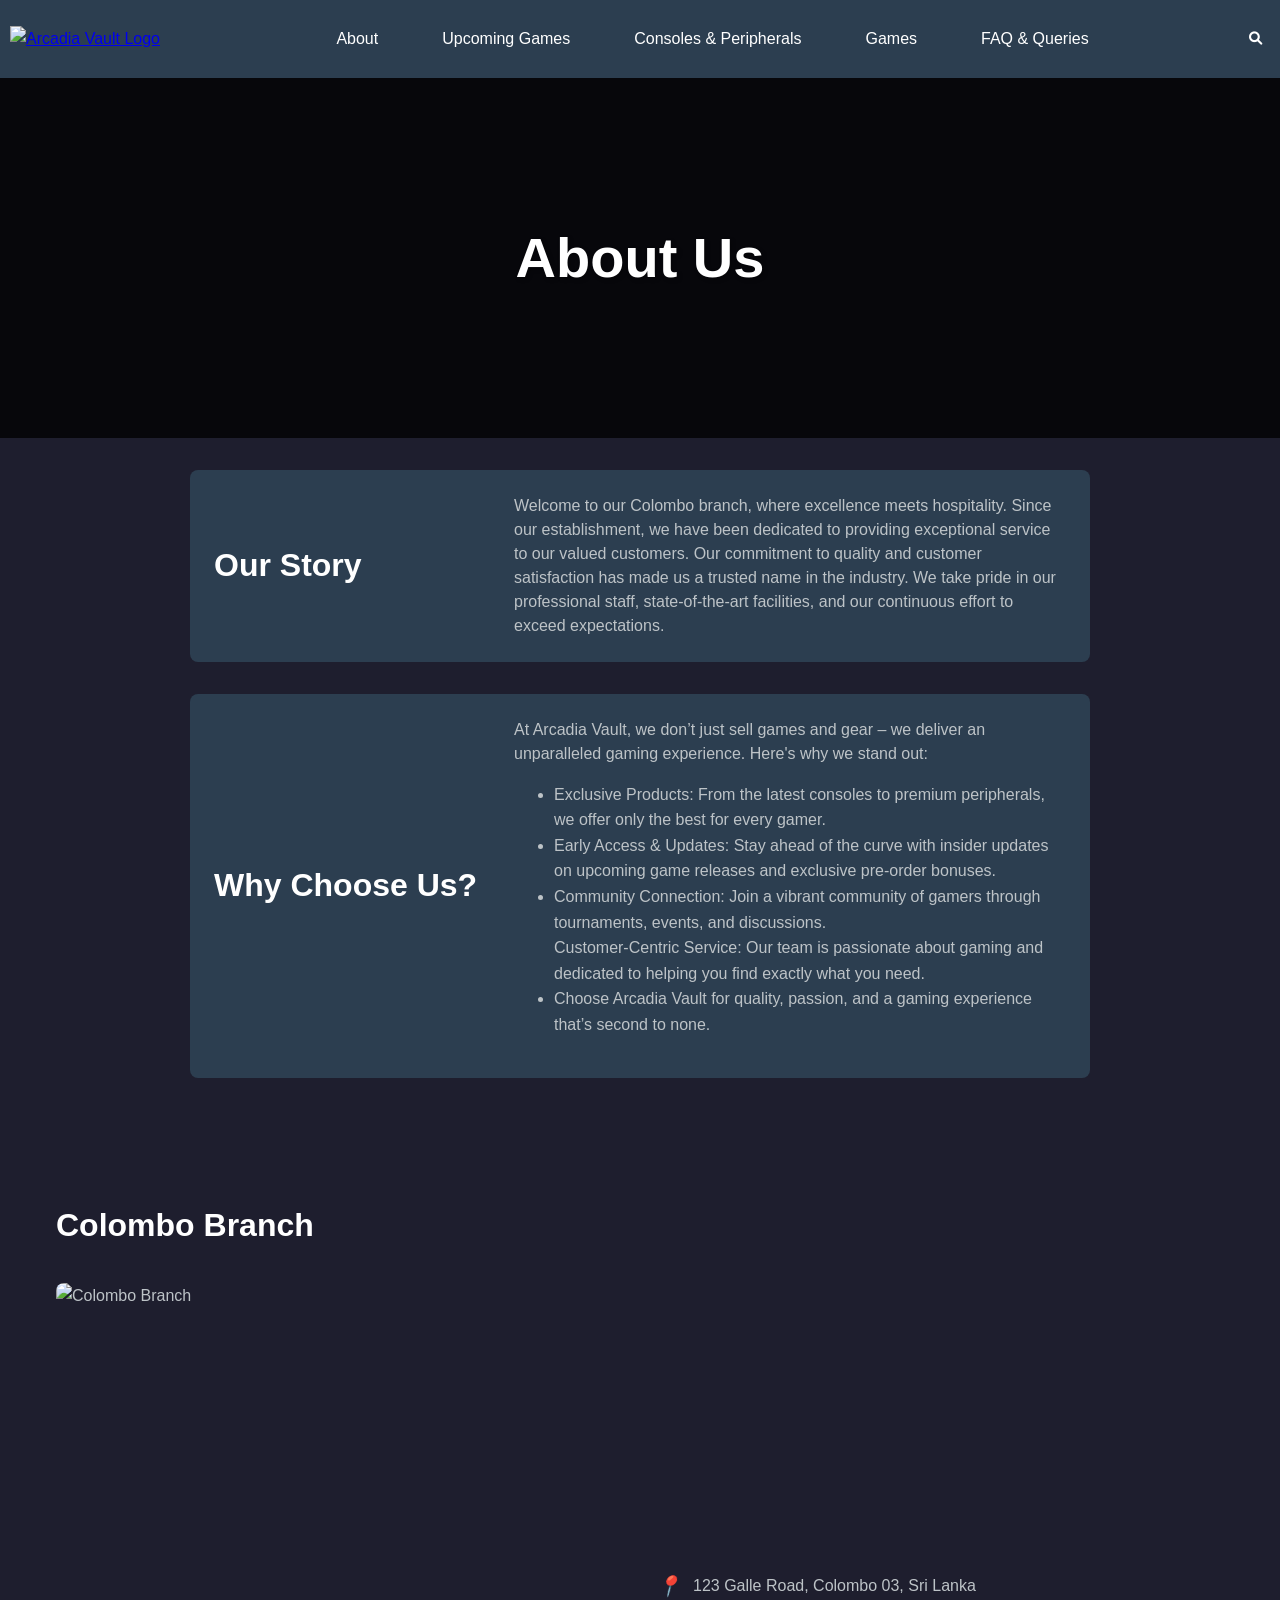
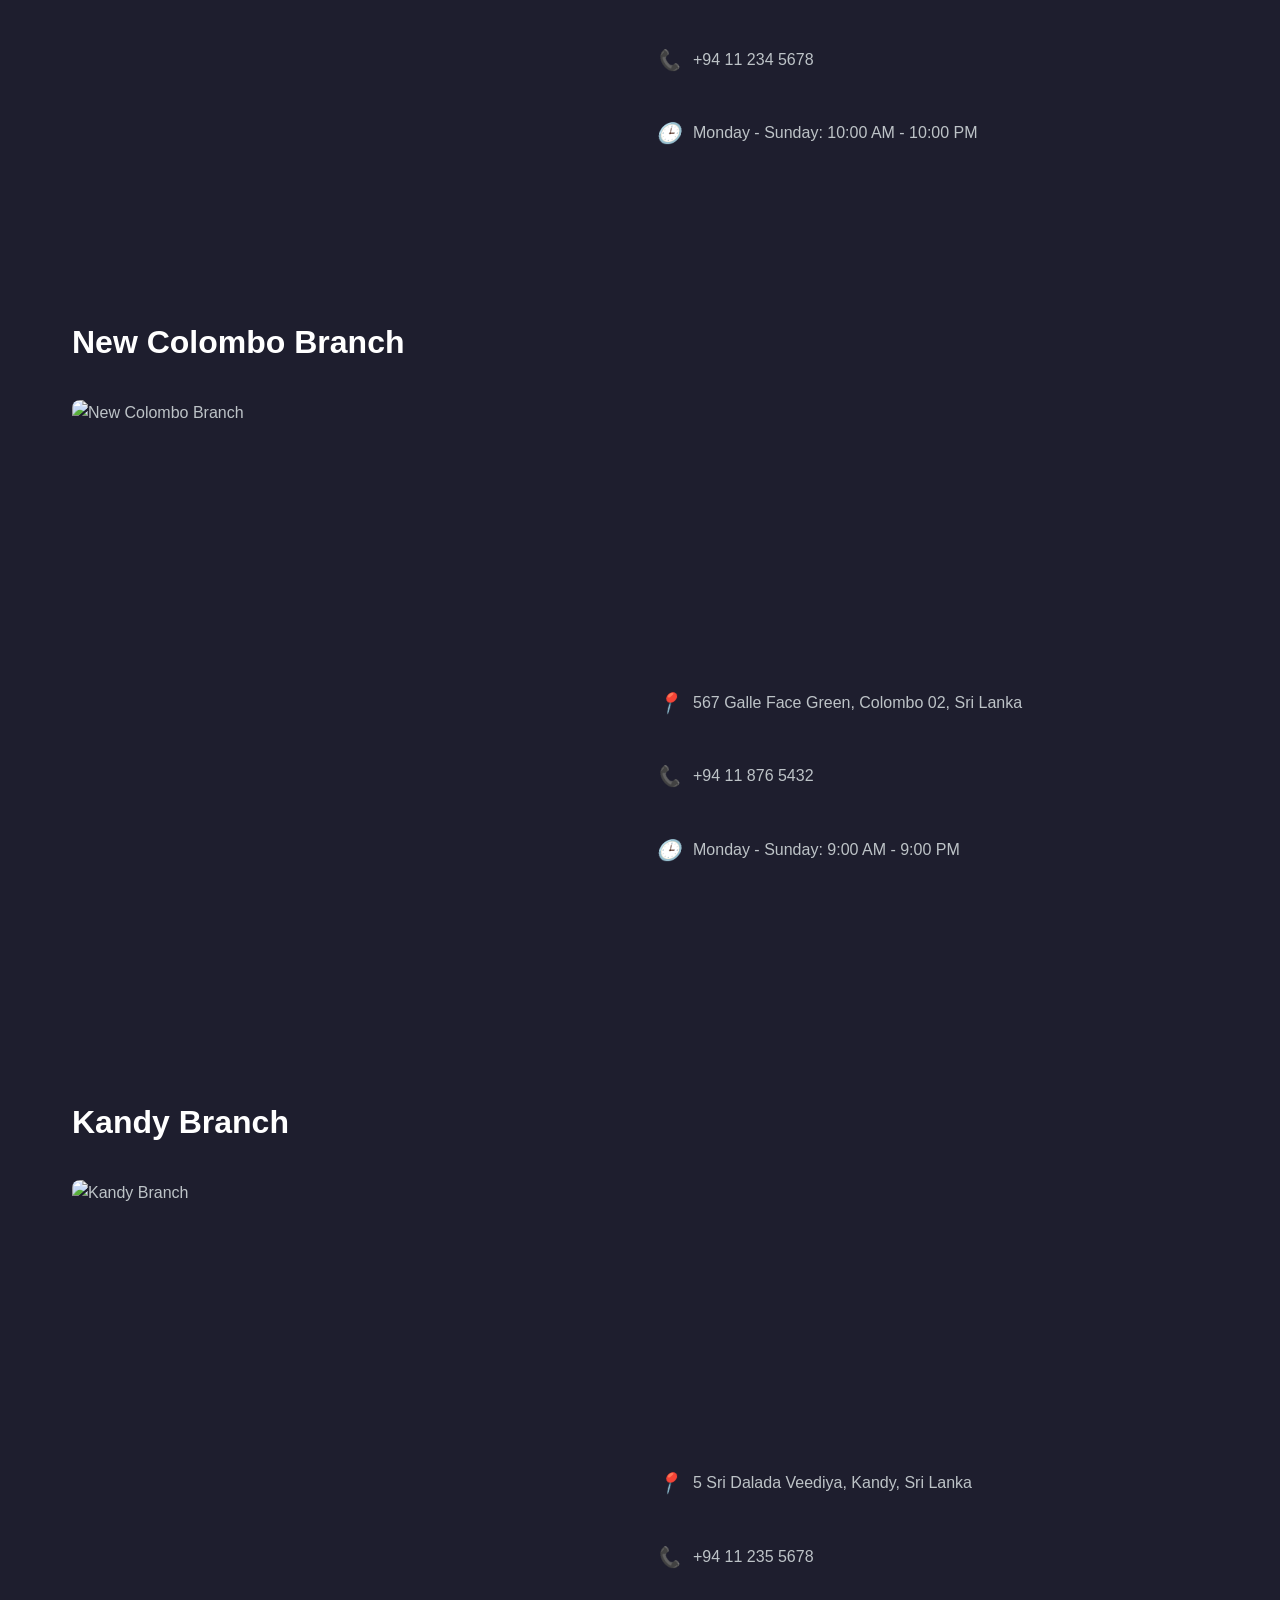
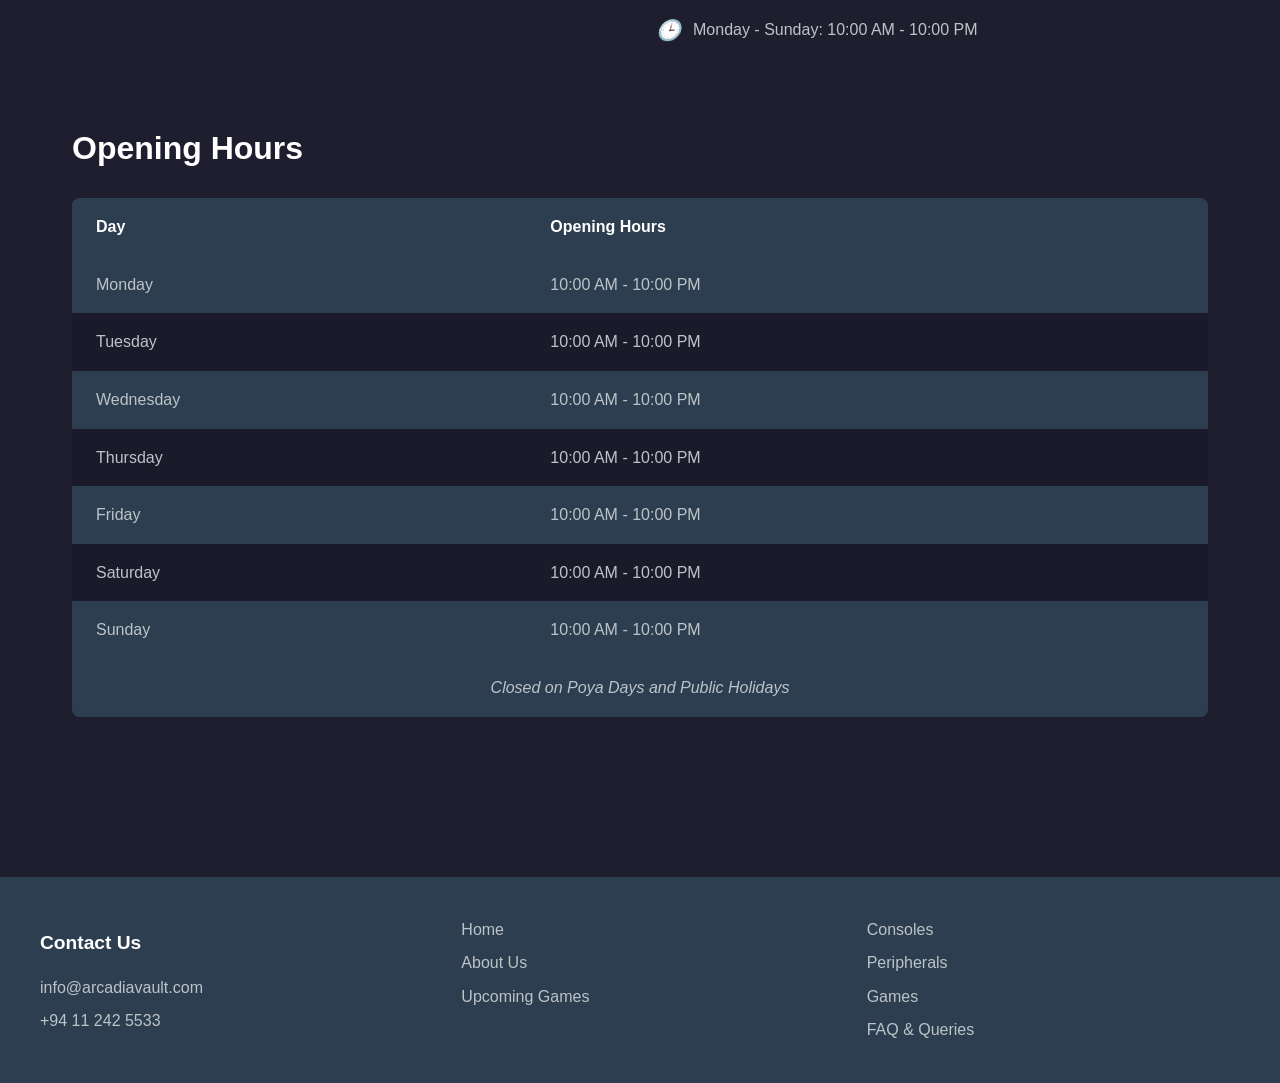
==== aboutus.html @ cd8ac256 "“hello”" ====
<!DOCTYPE html>
<html lang="en">

<head>
    <meta charset="UTF-8">
    <meta name="viewport" content="width=device-width, initial-scale=1.0">
    <title>About Us</title>
    <link rel="stylesheet" href="style/style.css" />
    <link rel="stylesheet" href="https://cdnjs.cloudflare.com/ajax/libs/font-awesome/6.0.0/css/all.min.css">

</head>

<body>
    <!-- Navigation Bar -->
    <nav class="navbar">
        <div class="logo">
            <a href="index.html">
                <img src="/code/images/logo.png" alt="Arcadia Vault Logo">
            </a>
        </div>

        <input type="checkbox" id="nav-toggle" hidden>

        <ul class="nav-links">
            <li><a href="aboutus.html">About</a></li>
            <li><a href="upcoming.html">Upcoming Games</a></li>
            <li class="dropdown">
                <a href="#" class="dropbtn">Consoles & Peripherals</a>
                <div class="dropdown-content">
                    <a href="consoles.html">Consoles</a>
                    <a href="peripherals.html">Peripherals</a>
                </div>
            </li>
            <li><a href="games.html">Games</a></li>
            <li><a href="faq.html">FAQ & Queries</a></li>
        </ul>

        <div class="nav-icons">
            <div class="search-container">
                <input type="text" class="search-input" placeholder="Search...">
                <button class="search-btn">
                    <i class="fas fa-search"></i>
                </button>
            </div>
            <label for="nav-toggle" class="hamburger">
                <i class="fas fa-bars"></i>
            </label>
        </div>
    </nav>

    <!-- Hero Section -->
    <div class="about-page">
        <!-- Hero Banner -->
        <div class="hero-banner about-hero">
            <div class="hero-overlay"></div>
            <div class="hero-content">
                <h1>About Us</h1>
            </div>
        </div>

        <!-- Info Box -->
        <div class="info-box">
            <div class="info-box-title">
                <h2>Our Story</h2>
            </div>
            <div class="info-box-content">
                <p>Welcome to our Colombo branch, where excellence meets hospitality. Since our establishment,
                    we have been dedicated to providing exceptional service to our valued customers. Our
                    commitment to quality and customer satisfaction has made us a trusted name in the industry.
                    We take pride in our professional staff, state-of-the-art facilities, and our continuous
                    effort to exceed expectations.</p>
            </div>
        </div>

        <div class="info-box">
            <div class="info-box-title">
                <h2>Why Choose Us?</h2>
            </div>
            <div class="info-box-content">
                <p>At Arcadia Vault, we don’t just sell games and gear – we deliver an unparalleled gaming experience.
                    Here's why we stand out:<br>
                <ul>
                    <Li>
                        Exclusive Products: From the latest consoles to premium peripherals, we offer only the best for
                        every gamer.<br></Li>
                    <Li> Early Access & Updates: Stay ahead of the curve with insider updates on upcoming game releases
                        and
                        exclusive pre-order bonuses.<br></Li>
                    <li>Community Connection: Join a vibrant community of gamers through tournaments, events, and
                        discussions.<br></li>
                    Customer-Centric Service: Our team is passionate about gaming and dedicated to helping you find
                    exactly what you need.<br></li>
                    <li>Choose Arcadia Vault for quality, passion, and a gaming experience that’s second to none.</li>
                </ul>
                </p>
            </div>
        </div>


        <!-- Branch Information -->
        <div class="container">
            <h2 class="branch-title">Colombo Branch</h2>

            <div class="branch-info">
                <!-- Branch Image -->
                <div class="branch-image">
                    <img src="/code/images/outlet1.png" alt="Colombo Branch">
                </div>



                <!-- Map and Info -->
                <div class="branch-details">
                    <iframe
                        src="https://www.google.com/maps/embed?pb=!1m18!1m12!1m3!1d63371.80385596088!2d79.8211859!3d6.9218374!2m3!1f0!2f0!3f0!3m2!1i1024!2i768!4f13.1!3m3!1m2!1s0x3ae253d10f7a7003%3A0x320b2e4d32d3838d!2sColombo%2C%20Sri%20Lanka!5e0!3m2!1sen!2sus!4v1709766323663!5m2!1sen!2sus"
                        width="100%" height="250" style="border:0;" allowfullscreen="" loading="lazy"
                        referrerpolicy="no-referrer-when-downgrade" class="branch-map">
                    </iframe>

                    <div class="contact-info">
                        <div class="info-item">
                            <i class="icon-location"></i>
                            <p>123 Galle Road, Colombo 03, Sri Lanka</p>
                        </div>
                        <div class="info-item">
                            <i class="icon-phone"></i>
                            <p>+94 11 234 5678</p>
                        </div>
                        <div class="info-item">
                            <i class="icon-clock"></i>
                            <p>Monday - Sunday: 10:00 AM - 10:00 PM</p>
                        </div>
                    </div>
                </div>
            </div>
            <div class="container">
                <h2 class="branch-title">New Colombo Branch</h2>

                <div class="branch-info">
                    <!-- Branch Image -->
                    <div class="branch-image">
                        <img src="/code/images/outlet2.png" alt="New Colombo Branch">
                    </div>

                    <!-- Map and Info -->
                    <div class="branch-details">
                        <iframe
                            src="https://www.google.com/maps/embed?pb=!1m18!1m12!1m3!1d63371.80385596088!2d79.8211859!3d6.9218374!2m3!1f0!2f0!3f0!3m2!1i1024!2i768!4f13.1!3m3!1m2!1s0x3ae253d10f7a7003%3A0x320b2e4d32d3838d!2sNew%20Colombo%2C%20Sri%20Lanka!5e0!3m2!1sen!2sus!4v1709766323663!5m2!1sen!2sus"
                            width="100%" height="250" style="border:0;" allowfullscreen="" loading="lazy"
                            referrerpolicy="no-referrer-when-downgrade" class="branch-map">
                        </iframe>

                        <div class="contact-info">
                            <div class="info-item">
                                <i class="icon-location"></i>
                                <p>567 Galle Face Green, Colombo 02, Sri Lanka</p>
                            </div>
                            <div class="info-item">
                                <i class="icon-phone"></i>
                                <p>+94 11 876 5432</p>
                            </div>
                            <div class="info-item">
                                <i class="icon-clock"></i>
                                <p>Monday - Sunday: 9:00 AM - 9:00 PM</p>
                            </div>
                        </div>
                    </div>
                </div>
            </div>
            <div class="container">
                <h2 class="branch-title">Kandy Branch</h2>

                <div class="branch-info">
                    <!-- Branch Image -->
                    <div class="branch-image">
                        <img src="/code/images/outlet 3.png" alt="Kandy Branch">
                    </div>

                    <!-- Map and Info -->
                    <div class="branch-details">
                        <iframe
                            src="https://www.google.com/maps/embed?pb=!1m18!1m12!1m3!1d63320.42984403517!2d80.62578144999999!3d7.2945453!2m3!1f0!2f0!3f0!3m2!1i1024!2i768!4f13.1!3m3!1m2!1s0x3ae366266498acd3%3A0x411a3818a1e03c35!2sKandy!5e0!3m2!1sen!2slk!4v1737844357207!5m2!1sen!2slk"
                            width="100%" height="250" style="border:0;" allowfullscreen="" loading="lazy"
                            referrerpolicy="no-referrer-when-downgrade" class="branch-map">
                        </iframe>

                        <div class="contact-info">
                            <div class="info-item">
                                <i class="icon-location"></i>
                                <p>5 Sri Dalada Veediya, Kandy, Sri Lanka</p>
                            </div>
                            <div class="info-item">
                                <i class="icon-phone"></i>
                                <p>+94 11 235 5678</p>
                            </div>
                            <div class="info-item">
                                <i class="icon-clock"></i>
                                <p>Monday - Sunday: 10:00 AM - 10:00 PM</p>
                            </div>
                        </div>
                    </div>
                </div>

                <!-- Opening Hours Table -->
                <div class="opening-hours">
                    <h2>Opening Hours</h2>
                    <table class="hours-table">
                        <thead>
                            <tr>
                                <th>Day</th>
                                <th>Opening Hours</th>
                            </tr>
                        </thead>
                        <tbody>
                            <tr>
                                <td>Monday</td>
                                <td>10:00 AM - 10:00 PM</td>
                            </tr>
                            <tr>
                                <td>Tuesday</td>
                                <td>10:00 AM - 10:00 PM</td>
                            </tr>
                            <tr>
                                <td>Wednesday</td>
                                <td>10:00 AM - 10:00 PM</td>
                            </tr>
                            <tr>
                                <td>Thursday</td>
                                <td>10:00 AM - 10:00 PM</td>
                            </tr>
                            <tr>
                                <td>Friday</td>
                                <td>10:00 AM - 10:00 PM</td>
                            </tr>
                            <tr>
                                <td>Saturday</td>
                                <td>10:00 AM - 10:00 PM</td>
                            </tr>
                            <tr>
                                <td>Sunday</td>
                                <td>10:00 AM - 10:00 PM</td>
                            </tr>
                        </tbody>
                        <tfoot>
                            <tr>
                                <td colspan="2">Closed on Poya Days and Public Holidays</td>
                            </tr>
                        </tfoot>
                    </table>
                </div>
            </div>
        </div>
</body>
<!-- Footer -->
<footer>
    <div class="footer-container">
        <div class="footer-contact">
            <h3>Contact Us</h3>
            <p><a href="#info@arcadiavault.com">info@arcadiavault.com</a></p>
            <p><a href="tel:+94 11 242 5533">+94 11 242 5533</a></p>
        </div>
        <div class="footer-nav">
            <div class="nav-column">
                <ul>
                    <li><a href="index.html">Home</a></li>
                    <li><a href="aboutus.html">About Us</a></li>
                    <li><a href="upcoming.html">Upcoming Games</a></li>
                </ul>
            </div>
            <div class="nav-column">
                <ul>
                    <li><a href="consoles.html">Consoles</a></li>
                    <li><a href="peripherals.html">Peripherals<a></li>
                    <li><a href="games">Games</a></li>
                    <li><a href="faq.html">FAQ & Queries</a></li>
                </ul>
            </div>
        </div>
    </div>
</footer>

</html>
---- style/style.css ----
/* General Styles */
* {
    box-sizing: border-box;
}

body {
    background: #1e1e2e;
    font-family: 'Open Sans', sans-serif;
    margin: 0;
    padding: 0;
    line-height: 1.6;
    color: #BDC3C7;
    max-width: 100%;
}

h1,
h2,
h3 {
    font-family: 'Poppins', sans-serif;
    color: #FFFFFF;
}

/* Header */
header {
    color: #fff;
    padding: 10px 20px;
}

/* Flex Box Fixes */
.flex-box,
.hero-banner,
.navbar {
    max-width: 100%;
    margin: 0 auto;
}

/* Buttons */
.button {
    background: none;
    color: #3498DB;
    border: 2px solid transparent;
    border-image: linear-gradient(to right, #3498DB, #1ABC9C);
    border-image-slice: 1;
    padding: 10px 20px;
    font-size: 1em;
    cursor: pointer;
    transition: background 0.3s, color 0.3s;
}

button:hover {
    background: linear-gradient(to right, #3498DB, #1ABC9C);
    color: #FFFFFF;
}

/* Navigation Bar */
.navbar {
    display: flex;
    justify-content: space-between;
    align-items: center;
    padding: 10px;
    background-color: #2C3E50;
    position: relative;
    width: 100%;
    top: 0;
    z-index: 10;
}

.nav-links {
    display: flex;
    list-style: none;
    gap: 2rem;
}

.nav-links a {
    color: white;
    text-decoration: none;
    font-size: 1rem;
    padding: 0.5rem 1rem;
    transition: color 0.3s ease;
}

.nav-links a:hover {
    color: #00ff88;
}

/* Images */
img {
    max-width: 100%;
    height: auto;
}

.logo img {
    height: 50px;
    width: auto;
}

/* Hero Banner */
.hero-banner {
    position: relative;
    height: 80vh;
    min-height: 600px;
    background: url("../images/overwatch-2-season-3840x2160-6795f70b6acdf.webp") center/cover;
    display: flex;
    align-items: center;
    justify-content: center;
    text-align: center;
    color: white;
    overflow: hidden;
    width: 100%;
    margin: 0;
}

.hero-banner::before {
    content: '';
    position: absolute;
    top: 0;
    left: 0;
    right: 0;
    bottom: 0;
    background: rgba(0, 0, 0, 0.5);
}

.hero-content {
    position: relative;
    padding: 60px;
    max-width: 1200px;
    width: 90%;
    margin: 0 auto;
}

.hero-content h1 {
    font-size: 4rem;
    margin-bottom: 2rem;
    line-height: 1.2;
    text-shadow: 2px 2px 4px rgba(0, 0, 0, 0.3);
}

.hero-content p {
    font-size: 1.25rem;
    margin: 0 auto;
    text-shadow: 1px 1px 2px rgba(0, 0, 0, 0.3);
}

/* Featured Product Section */
.featured-product {
    border: 5px solid #000000;
    padding: 1rem;
    border-radius: 8px;
    margin: 1rem;
    display: flex;
    align-items: center;
    gap: 4rem;
}

.product-image {
    flex: 1;
}

.product-image img {
    width: 100%;
    height: auto;
}

.product-content {
    flex: 1;
}

.product-content h2 {
    font-size: 2.5rem;
    margin-bottom: 1.5rem;
}

.product-content ul {
    list-style-position: inside;
    margin: 1.5rem 0;
    font-size: 1.1rem;
}

/* Game Categories */
.game-categories {
    border: 5px solid #000000;
    padding: 1rem;
    border-radius: 8px;
    margin: 1rem;
}

.category-header {
    margin-bottom: 3rem;
}

.category-header h2 {
    font-size: 2.5rem;
    margin-bottom: 1rem;
}

.category-grid {
    display: grid;
    grid-template-columns: repeat(3, 1fr);
    gap: 2rem;
}

.category-card {
    position: relative;
    border-radius: 8px;
    overflow: hidden;
    display: flex;
    align-items: center;
    justify-content: center;
    text-align: center;
    color: white;
    font-size: 1.5rem;
    font-weight: bold;
    height: 150px;
    transition: transform 0.3s ease;
    position: relative;
    padding: 2rem;
    text-align: center;
    border-radius: 8px;
    color: white;
    font-size: 1.5rem;
    font-weight: bold;
    height: 150px;
    display: flex;
    align-items: center;
    justify-content: center;
    transition: transform 0.3s ease;
    overflow: hidden;
}

/* New CSS for the <img> */
.category-card img.category-background {
    position: absolute;
    top: 0;
    left: 0;
    width: 100%;
    height: 100%;
    object-fit: cover;
    z-index: -1;
}

/* Semi-transparent overlay */


/* Hover Effect */
.category-card:hover {
    transform: translateY(-5px);
}

.category-card h3 {
    font-size: 1.5rem;
}

/* Community Section */
.community {
    border: 5px solid #000000;
    padding: 1rem;
    border-radius: 8px;
    margin: 1rem;
    display: flex;
    align-items: center;
    gap: 4rem;
}

.community-content {
    flex: 2;
}

.community-content h2 {
    font-size: 2.5rem;
    margin-bottom: 1.5rem;
}

.community-content p,
.community-content ol {
    font-size: 1.1rem;
    margin-bottom: 1.5rem;
}

.community-image {
    flex: 1;
}

.community-image img {
    width: 100%;
    height: auto;
    border-radius: 12px;
}

/* Dropdown Menu */
.dropdown {
    position: relative;
}

.dropdown-content {
    display: none;
    position: absolute;
    background-color: #1a1a1a;
    min-width: 200px;
    box-shadow: 0 8px 16px rgba(0, 0, 0, 0.2);
    z-index: 1;
    border-radius: 4px;
    top: 100%;
    left: 0;
}

.dropdown-content a {
    color: white;
    padding: 12px 16px;
    display: block;
    transition: background-color 0.3s ease;
}

.dropdown-content a:hover {
    background-color: #333;
}

.dropdown:hover .dropdown-content {
    display: block;
}

/* Search and Cart */
.nav-icons {
    display: flex;
    align-items: center;
    gap: 1rem;
}

.search-container {
    display: flex;
    align-items: center;
}

.search-input {
    padding: 0.5rem;
    border: none;
    border-radius: 4px;
    background-color: #333;
    color: white;
    width: 0;
    opacity: 0;
    transition: width 0.3s ease, opacity 0.3s ease;
}

.search-btn {
    background: none;
    border: none;
    color: white;
    cursor: pointer;
    padding: 0.5rem;
    transition: color 0.3s ease;
}

.search-btn:hover {
    color: #00ff88;
}

.search-container:focus-within .search-input {
    width: 200px;
    opacity: 1;
}

.cart-icon {
    color: white;
    font-size: 1.2rem;
    transition: color 0.3s ease;
}

.cart-icon:hover {
    color: #00ff88;
}

/* Hamburger Menu */
.hamburger {
    display: none;
    cursor: pointer;
    background: none;
    border: none;
    color: white;
    font-size: 1.5rem;
    padding: 0.5rem;
}

footer {
    background-color: #2C3E50;
    color: #BDC3C7;
    padding: 2rem 1rem;
    margin-top: 2rem;
}

.footer-container {
    display: flex;
    flex-wrap: wrap;
    justify-content: space-between;
    max-width: 1200px;
    margin: 0 auto;
    gap: 2rem;
}

.footer-contact {
    flex: 1;
    min-width: 250px;
}

.footer-contact h3 {
    color: #FFFFFF;
    margin-bottom: 1rem;
    font-size: 1.2rem;
}

.footer-contact p {
    margin: 0.5rem 0;
    font-size: 1rem;
}

.footer-contact a {
    color: #BDC3C7;
    text-decoration: none;
    transition: color 0.3s ease;
}

.footer-contact a:hover {
    color: #00ff88;
}

.footer-nav {
    flex: 2;
    display: flex;
    gap: 2rem;
    min-width: 300px;
}

.nav-column {
    flex: 1;
}

.nav-column h3 {
    color: #FFFFFF;
    margin-bottom: 1rem;
    font-size: 1.2rem;
}

.nav-column ul {
    list-style: none;
    padding: 0;
    margin: 0;
}

.nav-column ul li {
    margin: 0.5rem 0;
}

.nav-column ul li a {
    color: #BDC3C7;
    text-decoration: none;
    transition: color 0.3s ease;
}

.nav-column ul li a:hover {
    color: #00ff88;
}

/* About Page Specific Styles */
.about-page {
    background: #1e1e2e;
    color: #BDC3C7;
}

.about-hero {
    position: relative;
    height: 40vh;
    min-height: 300px;
    background: url("https://images.unsplash.com/photo-1511512578047-dfb367046420?ixlib=rb-1.2.1&auto=format&fit=crop&w=2100&q=80") center/cover;
    display: flex;
    align-items: center;
    justify-content: center;
    text-align: center;
    margin: 0;
}

.hero-overlay {
    position: absolute;
    inset: 0;
    background: rgba(0, 0, 0, 0.5);
}

.hero-content {
    position: relative;
    z-index: 1;
}

.hero-content h1 {
    font-size: 3.5rem;
    color: #FFFFFF;
    font-family: 'Poppins', sans-serif;
    margin: 0;
}

.container {
    max-width: 1200px;
    margin: 0 auto;
    padding: 4rem 1rem;
}

.branch-title {
    font-size: 2rem;
    color: #FFFFFF;
    font-family: 'Poppins', sans-serif;
    margin-bottom: 2rem;
}

.branch-info {
    display: grid;
    grid-template-columns: 1fr 1fr;
    gap: 2rem;
    margin-bottom: 4rem;
}

.branch-image img {
    width: 100%;
    height: 400px;
    object-fit: cover;
    border-radius: 8px;
}

.branch-details {
    display: flex;
    flex-direction: column;
    gap: 1.5rem;
}

.branch-map {
    width: 100%;
    border-radius: 8px;
}

.contact-info {
    display: flex;
    flex-direction: column;
    gap: 1rem;
}

.info-item {
    display: flex;
    align-items: center;
    gap: 0.75rem;
}

.info-item i {
    color: #3498DB;
    font-size: 1.25rem;
}

/* Icons */
.icon-location::before {
    content: "📍";
}

.icon-phone::before {
    content: "📞";
}

.icon-clock::before {
    content: "🕒";
}

/* Opening Hours Table */
.opening-hours {
    margin-top: 4rem;
}

.opening-hours h2 {
    font-size: 2rem;
    color: #FFFFFF;
    font-family: 'Poppins', sans-serif;
    margin-bottom: 1.5rem;
}

.hours-table {
    width: 100%;
    border-collapse: collapse;
    background: #2C3E50;
    border-radius: 8px;
    overflow: hidden;
}

.hours-table th,
.hours-table td {
    padding: 1rem 1.5rem;
    text-align: left;
}

.hours-table th {
    background: #2C3E50;
    color: #FFFFFF;
    font-weight: 600;
}

.hours-table tbody tr:nth-child(even) {
    background: #1a1a2a;
}

.hours-table tbody tr:hover {
    background: #34495E;
}

.hours-table tfoot td {
    text-align: center;
    font-style: italic;
    background: #2C3E50;
    padding: 1rem;
}

/* Info Box Styles */
.info-box {
    background: #2C3E50;
    border-radius: 8px;
    padding: 1.5rem;
    margin: 2rem auto;
    display: grid;
    grid-template-columns: 1fr 2fr;
    gap: 1.5rem;
    align-items: center;
    max-width: 900px;
}

.info-box-title h2 {
    font-size: 2rem;
    color: #FFFFFF;
    font-family: 'Poppins', sans-serif;
    margin: 0;
    line-height: 1.2;
}

.info-box-content p {
    font-size: 1rem;
    line-height: 1.5;
    margin: 0;
}

/* Container for games */
.games-container {
    display: flex;
    flex-direction: column;
    gap: 20px;
    padding: 20px;
}

/* Each row */
.game-row {
    display: flex;
    justify-content: space-between;
    gap: 20px;
    flex-wrap: wrap;
    /* Ensures responsiveness */
}

/* Game card */
.game-card {
    display: flex;
    gap: 20px;
    border: 1px solid #ccc;
    border-radius: 8px;
    padding: 10px;
    background-color: #2C3E50;
    position: relative;
    /* Needed for the description */
    width: calc(50% - 10px);
    /* 50% width for two cards per row */
    transition: transform 0.3s ease, box-shadow 0.3s ease;
}

/* Hover effect */
.game-card:hover {
    transform: scale(1.05);
    /* Slight zoom effect */
    box-shadow: 0 8px 15px rgba(0, 0, 0, 0.2);
    /* Subtle shadow */
}

/* Image on the left */
.game-card img {
    width: 200px;
    /* Wider image for better visibility */
    height: auto;
    /* Keep aspect ratio */
    border-radius: 8px;
    /* Retain rounded corners */
    object-fit: cover;
    /* Prevent distortion */
    transition: transform 0.3s ease;
    /* Add hover zoom effect */
}

.game-card:hover img {
    transform: scale(1.1);
    /* Zoom effect on hover */
}


/* Game details */
.game-details {
    display: flex;
    flex-direction: column;
    justify-content: space-between;
}

/* Hidden description on hover */
.game-description {
    display: none;
    position: absolute;
    bottom: 10px;
    left: 10px;
    right: 10px;
    background: rgba(0, 0, 0, 0.8);
    color: white;
    padding: 10px;
    border-radius: 8px;
    font-size: 0.9rem;
    line-height: 1.4;
    transition: opacity 0.3s ease;
    opacity: 0;
    z-index: 1;
}

/* Show description on hover */
.game-card:hover .game-description {
    display: block;
    opacity: 1;
}

/* Container for games */
.games-container {
    display: flex;
    flex-direction: column;
    gap: 20px;
    padding: 20px;
    margin: 0 auto;
    max-width: 1200px;
}

/* Each row */
.game-row {
    display: flex;
    justify-content: space-between;
    gap: 20px;
    flex-wrap: wrap;
}

/* Game card */
.game-card {
    position: relative;
    display: flex;
    flex-direction: column;
    align-items: center;
    justify-content: center;
    border-radius: 8px;
    overflow: hidden;
    width: calc(33.333% - 20px);
    /* Three cards per row */
    background-color: #2C3E50;
    box-shadow: 0 4px 8px rgba(0, 0, 0, 0.2);
    transition: transform 0.3s ease, box-shadow 0.3s ease;
}

.game-card img {
    width: 100%;
    height: 200px;
    object-fit: cover;
    transition: transform 0.3s ease;
}

.game-card:hover img {
    transform: scale(1.1);
    /* Slight zoom on hover */
}

/* Hover content */
.hover-content {
    position: absolute;
    top: 0;
    left: 0;
    right: 0;
    bottom: 0;
    background: rgba(0, 0, 0, 0.7);
    /* Dark overlay */
    color: #FFFFFF;
    display: flex;
    flex-direction: column;
    align-items: center;
    justify-content: center;
    opacity: 0;
    transition: opacity 0.3s ease;
    text-align: center;
    padding: 10px;
}

.game-card:hover .hover-content {
    opacity: 1;
    /* Reveal on hover */
}

.hover-content h3 {
    margin-bottom: 5px;
    font-size: 1.2rem;
    font-weight: bold;
}

.hover-content p {
    margin: 0;
    font-size: 1rem;
}

/* Container for peripherals */
.peripherals-container {
    display: flex;
    flex-direction: column;
    gap: 20px;
    padding: 20px;
}

/* Each row */
.peripheral-row {
    display: flex;
    justify-content: space-between;
    gap: 20px;
    flex-wrap: wrap;
    /* Ensures responsiveness */
}

/* Peripheral card */
.peripheral-card {
    display: flex;
    flex-direction: column;
    align-items: center;
    position: relative;
    width: calc(33.33% - 20px);
    /* Default: 3 cards per row */
    background-color: #2C3E50;
    border-radius: 8px;
    overflow: hidden;
    padding: 10px;
    text-align: center;
    transition: transform 0.3s ease, box-shadow 0.3s ease;
}

/* Peripheral image */
.peripheral-card img {
    width: 100%;
    height: 200px;
    object-fit: cover;
    border-radius: 8px;
    transition: transform 0.3s ease;
}

/* Hover effect on image */
.peripheral-card:hover img {
    transform: scale(1.1);
}

/* Title below image */
.peripheral-card h3 {
    margin-top: 10px;
    color: #FFFFFF;
}

/* Hover content for price */
.hover-content {
    position: absolute;
    top: 0;
    left: 0;
    right: 0;
    bottom: 0;
    background: rgba(0, 0, 0, 0.8);
    color: #FFFFFF;
    display: flex;
    justify-content: center;
    align-items: center;
    opacity: 0;
    transition: opacity 0.3s ease;
    font-size: 1.2rem;
    font-weight: bold;
}

/* Show price on hover */
.peripheral-card:hover .hover-content {
    opacity: 1;
}

/* Container for consoles */
.consoles-container {
    display: flex;
    flex-direction: column;
    gap: 20px;
    padding: 20px;
}

/* Each row */
.console-row {
    display: flex;
    justify-content: space-between;
    gap: 20px;
    flex-wrap: wrap;
    /* Ensures responsiveness */
}

/* Console card */
.console-card {
    display: flex;
    flex-direction: column;
    align-items: center;
    position: relative;
    width: calc(33.33% - 20px);
    /* Default: 3 cards per row */
    background-color: #2C3E50;
    border-radius: 8px;
    overflow: hidden;
    padding: 10px;
    text-align: center;
    transition: transform 0.3s ease, box-shadow 0.3s ease;
}

/* Console image */
.console-card img {
    width: 100%;
    height: 200px;
    object-fit: cover;
    border-radius: 8px;
    transition: transform 0.3s ease;
}

/* Hover effect on image */
.console-card:hover img {
    transform: scale(1.1);
}

/* Title below image */
.console-card h3 {
    margin-top: 10px;
    color: #FFFFFF;
}

/* Hover content for price */
.console-hover-content {
    position: absolute;
    top: 0;
    left: 0;
    right: 0;
    bottom: 0;
    background: rgba(0, 0, 0, 0.8);
    color: #FFFFFF;
    display: flex;
    justify-content: center;
    align-items: center;
    opacity: 0;
    transition: opacity 0.3s ease;
    font-size: 1.2rem;
    font-weight: bold;
}

/* Show price on hover */
.console-card:hover .console-hover-content {
    opacity: 1;
}

/* Title Section */
.title-section {
    text-align: center;
    margin: 20px 0;
}

.title-section h1 {
    font-size: 2.5rem;
    color: #FFFFFF;
}

/* FAQs Section */
.faqs-section {
    padding: 20px;
}

.faqs-section h2 {
    font-size: 1.8rem;
    color: #FFFFFF;
    margin-bottom: 10px;
}

.faqs-list {
    list-style: none;
    padding: 0;
    margin: 0;
}

.faqs-list li {
    margin-bottom: 15px;
    background: #2C3E50;
    padding: 15px;
    border-radius: 8px;
    transition: transform 0.3s ease;
}

.faqs-list li:hover {
    transform: translateY(-5px);
    box-shadow: 0 4px 10px rgba(0, 0, 0, 0.3);
}

.faqs-list strong {
    color: #00ff88;
}

.faqs-list p {
    margin: 5px 0 0;
    color: #BDC3C7;
}

/* Ask Your Questions Section */
.ask-questions-section {
    padding: 20px;
    margin-top: 20px;
}

.ask-questions-section h2 {
    font-size: 1.8rem;
    color: #FFFFFF;
    margin-bottom: 20px;
}

/* Form Styles */
.question-form {
    background: #2C3E50;
    padding: 20px;
    border-radius: 8px;
}

.question-form label {
    display: block;
    margin-bottom: 10px;
    font-size: 1rem;
    color: #BDC3C7;
}

.question-form input[type="email"],
.question-form textarea {
    width: 100%;
    padding: 10px;
    margin-bottom: 15px;
    border: 1px solid #00ff88;
    border-radius: 5px;
    background: #1a1a2a;
    color: #BDC3C7;
    font-size: 1rem;
}

.question-form textarea {
    resize: none;
}

.question-form fieldset {
    border: 1px solid #00ff88;
    border-radius: 8px;
    padding: 10px;
    margin-bottom: 15px;
}

.question-form legend {
    font-size: 1rem;
    color: #00ff88;
}

.question-form label input[type="checkbox"] {
    margin-right: 10px;
}

.question-form button {
    background: linear-gradient(to right, #3498DB, #1ABC9C);
    color: #FFFFFF;
    border: none;
    padding: 10px 20px;
    font-size: 1rem;
    cursor: pointer;
    border-radius: 5px;
    transition: background 0.3s ease;
}

.question-form button:hover {
    background: linear-gradient(to right, #1ABC9C, #3498DB);
}

/* Responsive Styles */

/* Mobile (768px and below) */
@media screen and (max-width: 768px) {
    .navbar {
        padding: 1rem;
    }

    .hamburger {
        display: block;
    }

    .nav-links {
        display: none;
        position: absolute;
        top: 100%;
        left: 0;
        width: 100%;
        background-color: #1a1a1a;
        flex-direction: column;
        padding: 1rem 0;
        gap: 0;
    }

    .nav-links a {
        padding: 1rem;
        display: block;
        width: 100%;
        text-align: justify;
    }

    .dropdown-content {
        position: static;
        width: 100%;
        box-shadow: none;
        background-color: #333;
    }

    .dropdown.active .dropdown-content {
        display: block;
    }

    .hero-content h1 {
        font-size: 2rem;
    }

    .flex-box {
        padding: 2rem 1rem;
        margin: 1rem 0;
    }

    .featured-product {
        flex-direction: column;
        gap: 2rem;
    }

    .product-content h2 {
        font-size: 2rem;
    }

    .category-grid {
        grid-template-columns: 1fr;
        gap: 1rem;
    }

    .community {
        flex-direction: column;
        gap: 2rem;
    }

    .footer-container {
        flex-direction: column;
        align-items: center;
        text-align: center;
    }

    .footer-nav {
        width: 100%;
        justify-content: space-around;
    }

    .footer-contact {
        width: 100%;
        text-align: center;
    }

    .branch-info {
        grid-template-columns: 1fr;
    }

    .hero-content h1 {
        font-size: 2.5rem;
    }

    .hours-table {
        font-size: 0.9rem;
    }

    .hours-table th,
    .hours-table td {
        padding: 0.75rem 1rem;
    }

    .info-box {
        grid-template-columns: 1fr;
        text-align: center;
        gap: 1rem;
        padding: 1.25rem;
    }

    .info-box-title h2 {
        font-size: 1.75rem;
    }

    .game-card {
        width: calc(100% - 20px);
    }

    .game-card img {
        width: 150px;
        /* Adjust image width for tablets */
    }

    .game-card {
        width: 100%;
        /* One card per row on mobile */
    }

    .game-card img {
        height: 150px;
    }

    .peripheral-card {
        width: calc(100% - 20px);
        /* 1 card per row */
    }

    .peripheral-card img {
        height: 150px;
        /* Adjust image height for smaller screens */
    }

    .hover-content {
        font-size: 1rem;
        /* Adjust font size */
    }

    .console-card {
        width: calc(100% - 20px);
        /* 1 card per row */
    }

    .console-card img {
        height: 150px;
        /* Adjust image height for smaller screens */
    }

    .console-hover-content {
        font-size: 1rem;
        /* Adjust font size */
    }

    .title-section h1 {
        font-size: 1.8rem;
    }

    .faqs-list li {
        padding: 10px;
    }

    .question-form input[type="email"],
    .question-form textarea {
        font-size: 0.9rem;
    }


    /* Small Mobile (480px and below) */
    @media screen and (max-width: 480px) {
        .hero-banner {
            height: 50vh;
            min-height: 300px;
        }

        .hero-content h1 {
            font-size: 2rem;
        }

        .hero-content p {
            font-size: 0.9rem;
        }

        .footer-nav {
            flex-direction: column;
            gap: 1.5rem;
        }

        .nav-column {
            text-align: center;
        }

        .container {
            padding: 2rem 1rem;
        }

        .hero-content h1 {
            font-size: 2rem;
        }

        .branch-title,
        .opening-hours h2 {
            font-size: 1.5rem;
        }

        .hours-table {
            font-size: 0.8rem;
        }

        .info-box {
            padding: 1rem;
            margin: 1rem auto;
        }

        .info-box-title h2 {
            font-size: 1.5rem;
        }

        .info-box-content p {
            font-size: 0.9rem;
        }

        .game-card {
            flex-direction: column;
            /* Stack image and details vertically */
            align-items: center;
            text-align: center;
        }

        .game-card img {
            width: 100%;
            /* Full-width images for small screens */
            height: auto;
            /* Maintain aspect ratio */
        }

        .game-description {
            font-size: 0.8rem;
        }

        .peripheral-card img {
            height: 120px;
            /* Further adjust image height */
        }

        .hover-content {
            font-size: 0.9rem;
            /* Reduce font size for very small screens */
        }

        .console-card img {
            height: 120px;
            /* Further adjust image height */
        }

        .console-hover-content {
            font-size: 0.9rem;
            /* Reduce font size for very small screens */
        }

        .faqs-list li {
            font-size: 0.9rem;
        }

        .question-form legend {
            font-size: 0.9rem;
        }

        .question-form label input[type="checkbox"] {
            margin-right: 5px;
        }

        .question-form button {
            font-size: 0.9rem;
            padding: 8px 16px;
        }
    }
}
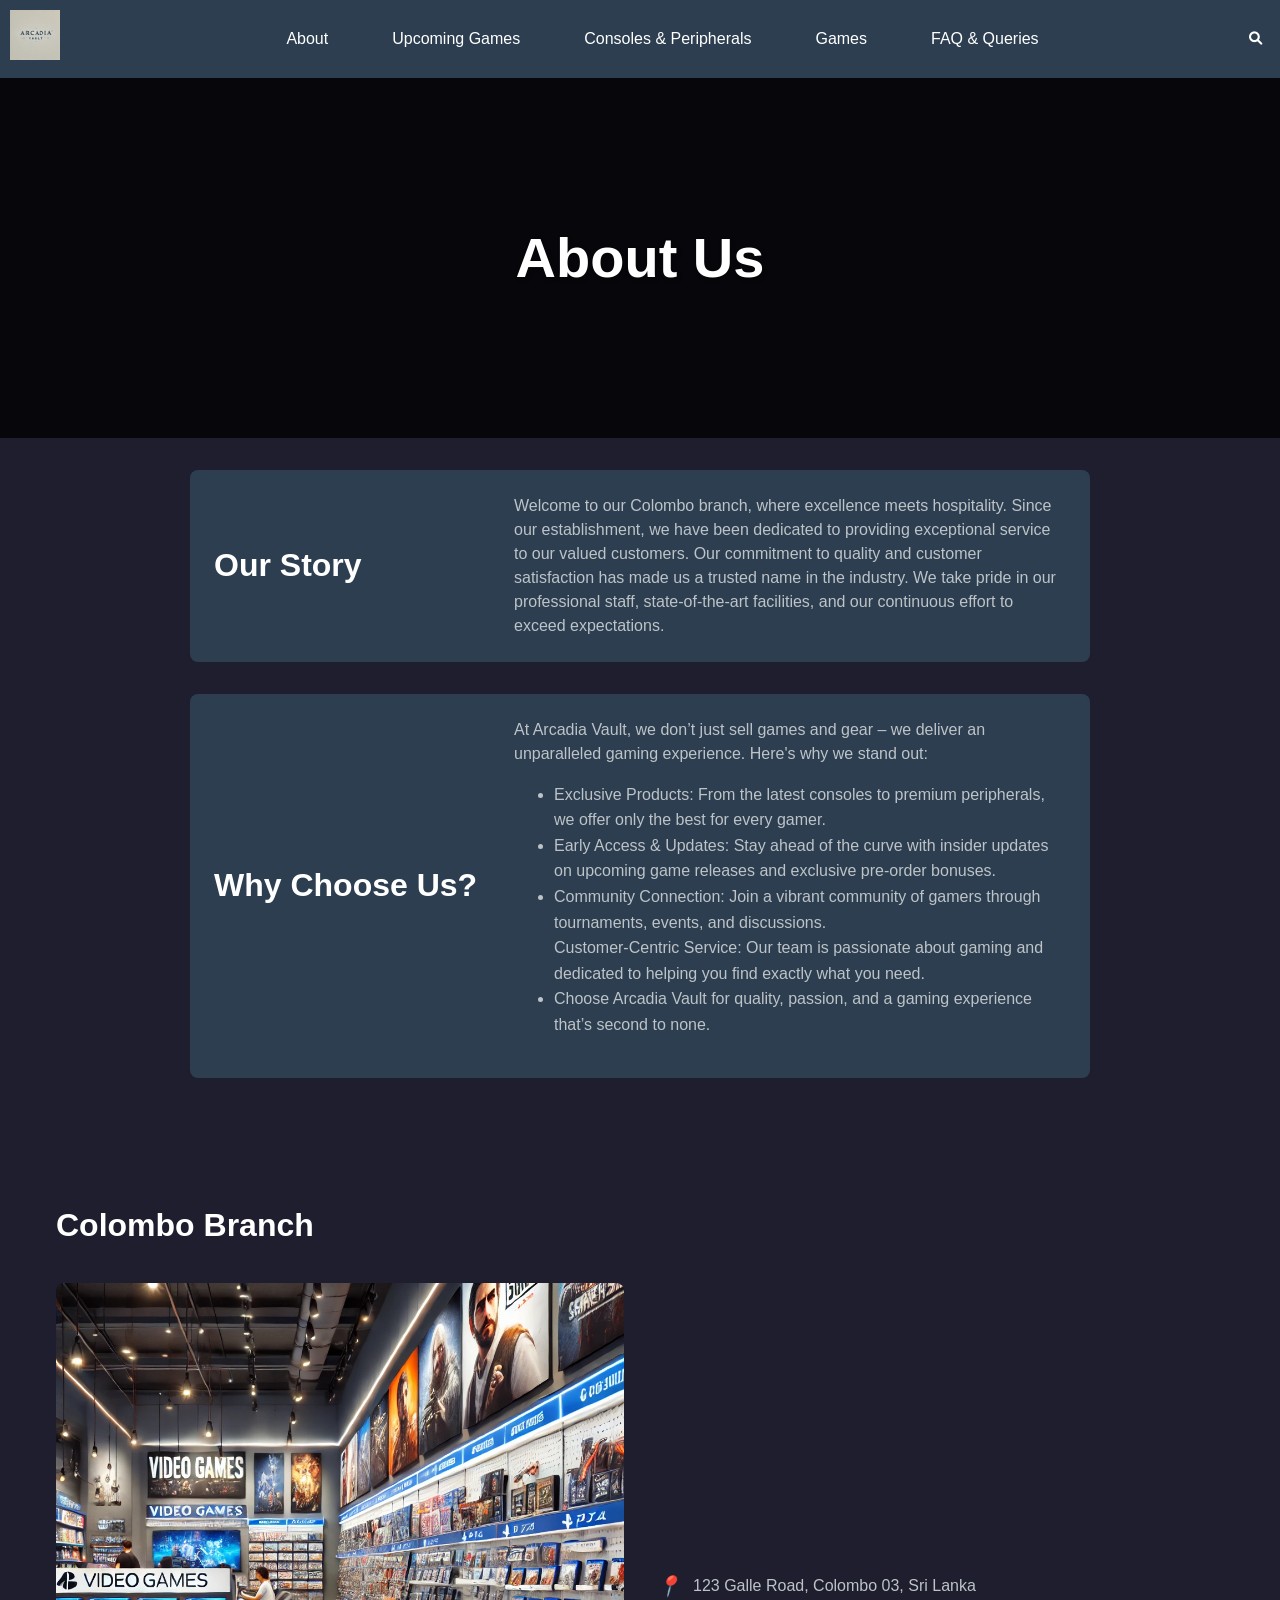
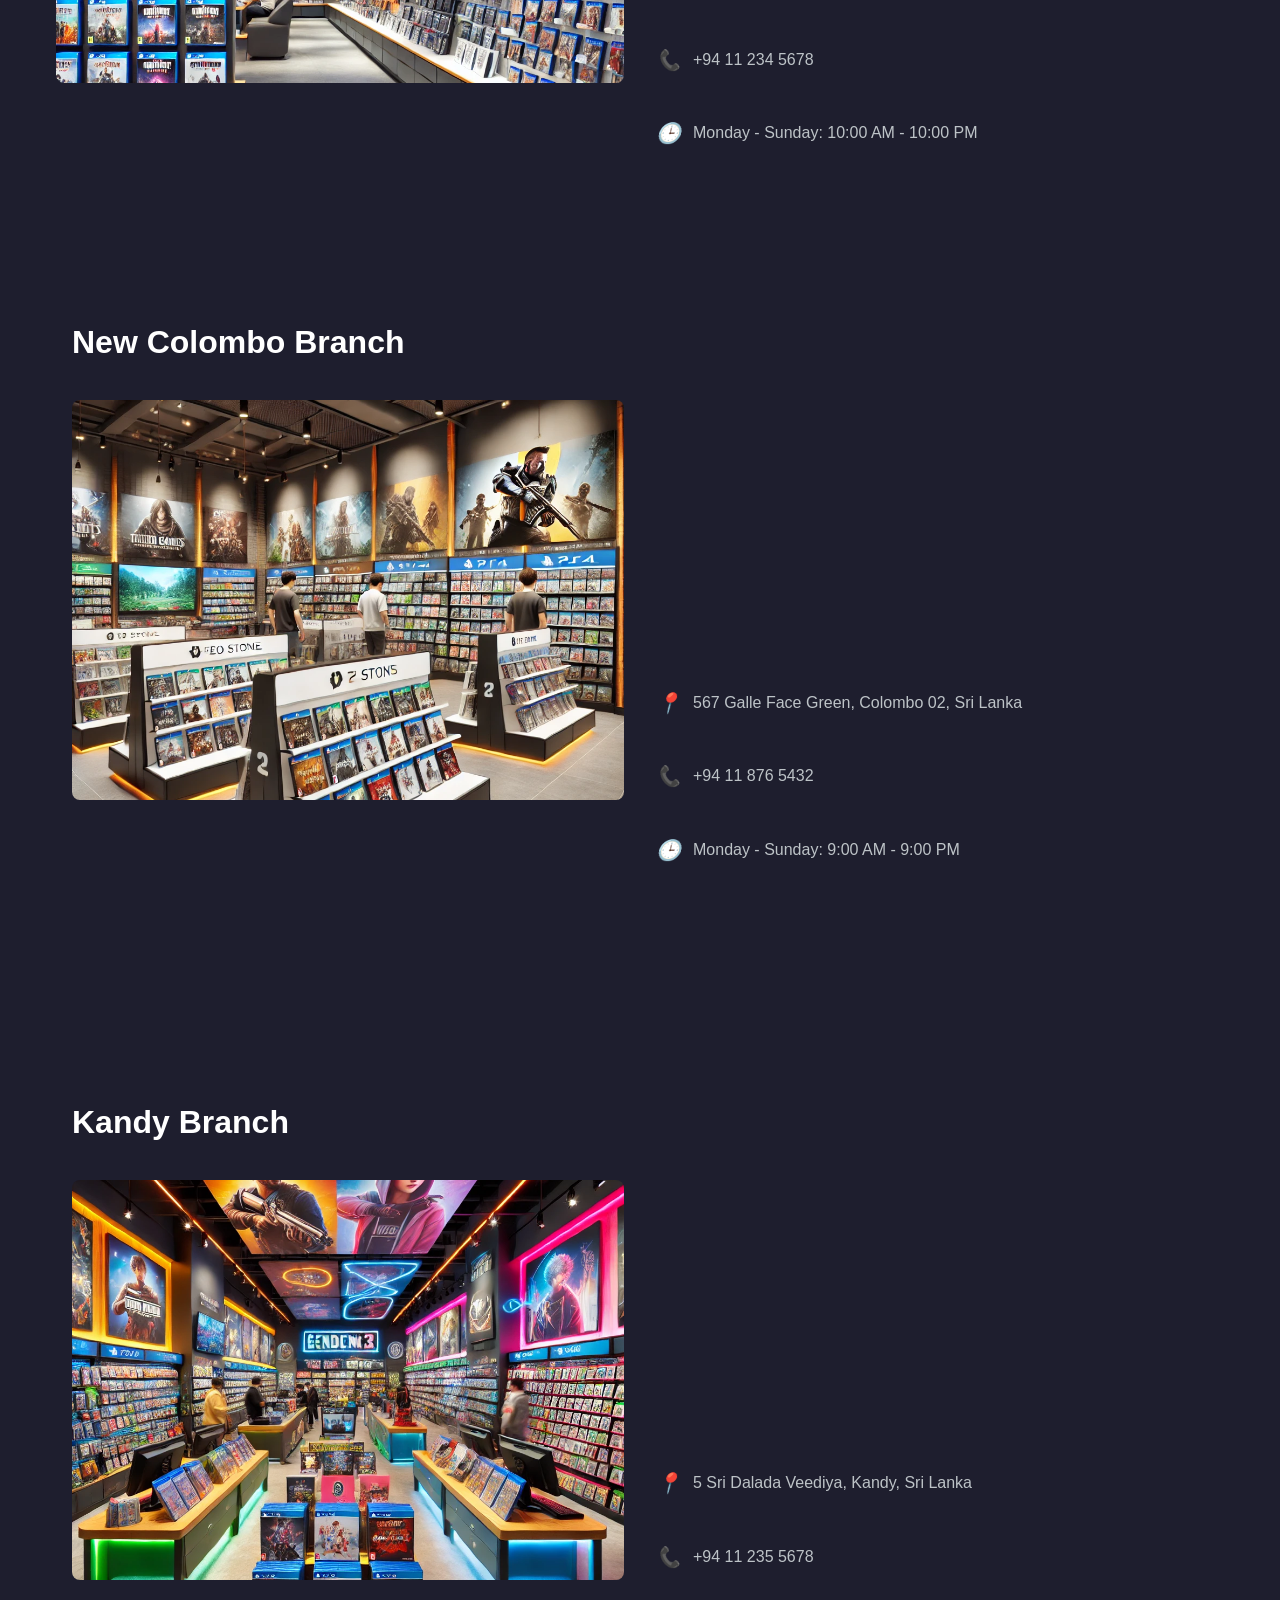
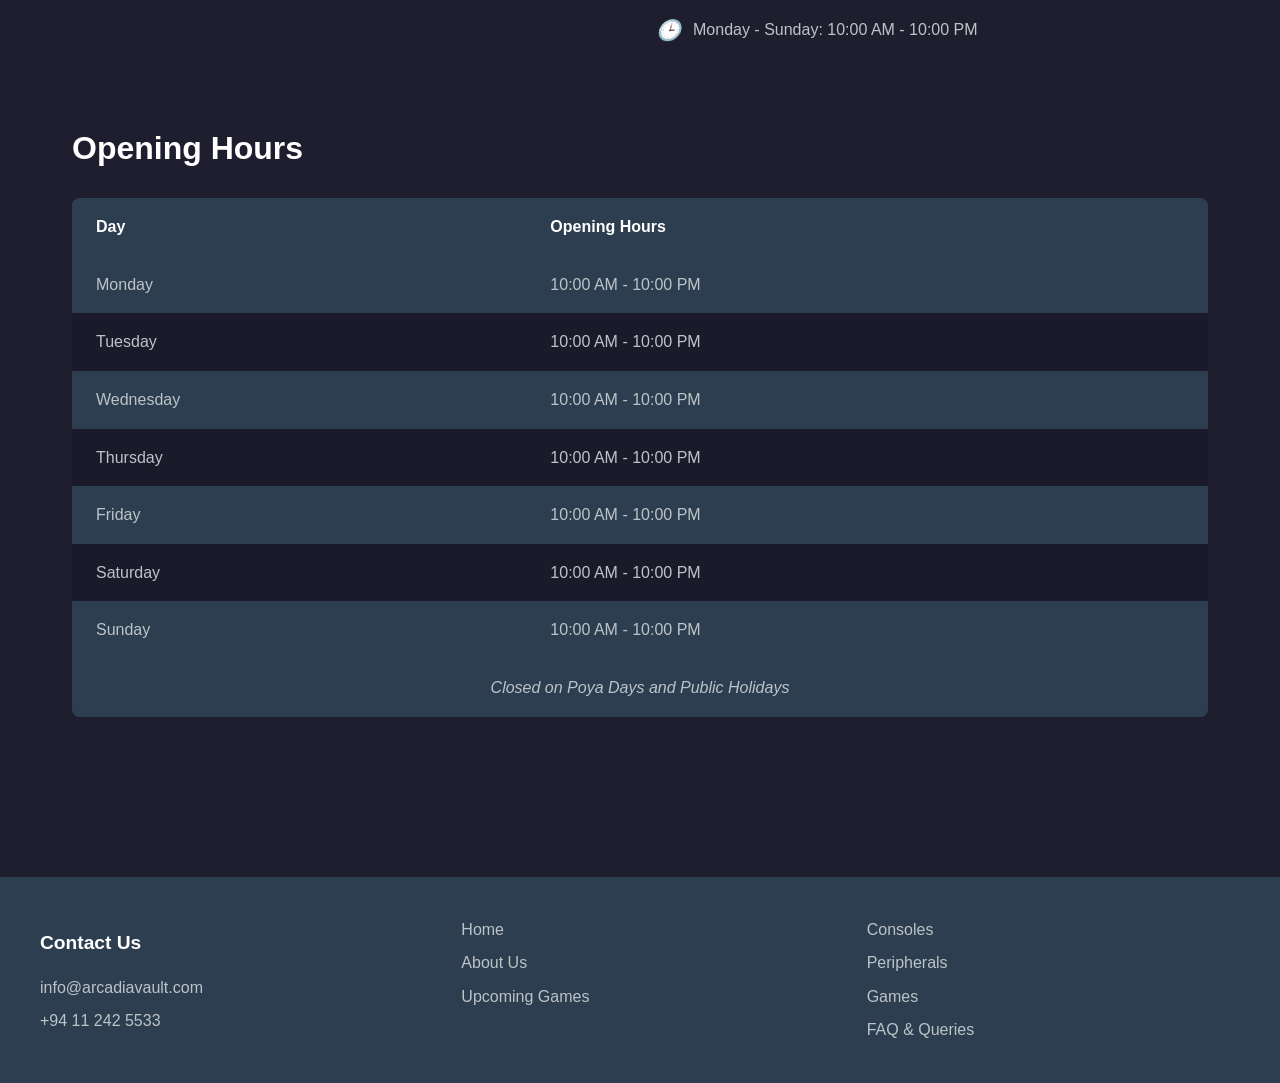
==== commit f78fba08: "Update aboutus.html" ====
--- a/aboutus.html
+++ b/aboutus.html
@@ -15,7 +15,7 @@
     <nav class="navbar">
         <div class="logo">
             <a href="index.html">
-                <img src="/code/images/logo.png" alt="Arcadia Vault Logo">
+                <img src="images/logo.png" alt="Arcadia Vault Logo">
             </a>
         </div>
 
@@ -104,7 +104,7 @@
             <div class="branch-info">
                 <!-- Branch Image -->
                 <div class="branch-image">
-                    <img src="/code/images/outlet1.png" alt="Colombo Branch">
+                    <img src="images/outlet1.png" alt="Colombo Branch">
                 </div>
 
 
@@ -139,7 +139,7 @@
                 <div class="branch-info">
                     <!-- Branch Image -->
                     <div class="branch-image">
-                        <img src="/code/images/outlet2.png" alt="New Colombo Branch">
+                        <img src="images/outlet2.png" alt="New Colombo Branch">
                     </div>
 
                     <!-- Map and Info -->
@@ -173,7 +173,7 @@
                 <div class="branch-info">
                     <!-- Branch Image -->
                     <div class="branch-image">
-                        <img src="/code/images/outlet 3.png" alt="Kandy Branch">
+                        <img src="images/outlet 3.png" alt="Kandy Branch">
                     </div>
 
                     <!-- Map and Info -->
@@ -279,4 +279,4 @@
     </div>
 </footer>
 
-</html>+</html>
--- a/style/style.css
+++ b/style/style.css
@@ -1370,4 +1370,4 @@
             padding: 8px 16px;
         }
     }
-}+}
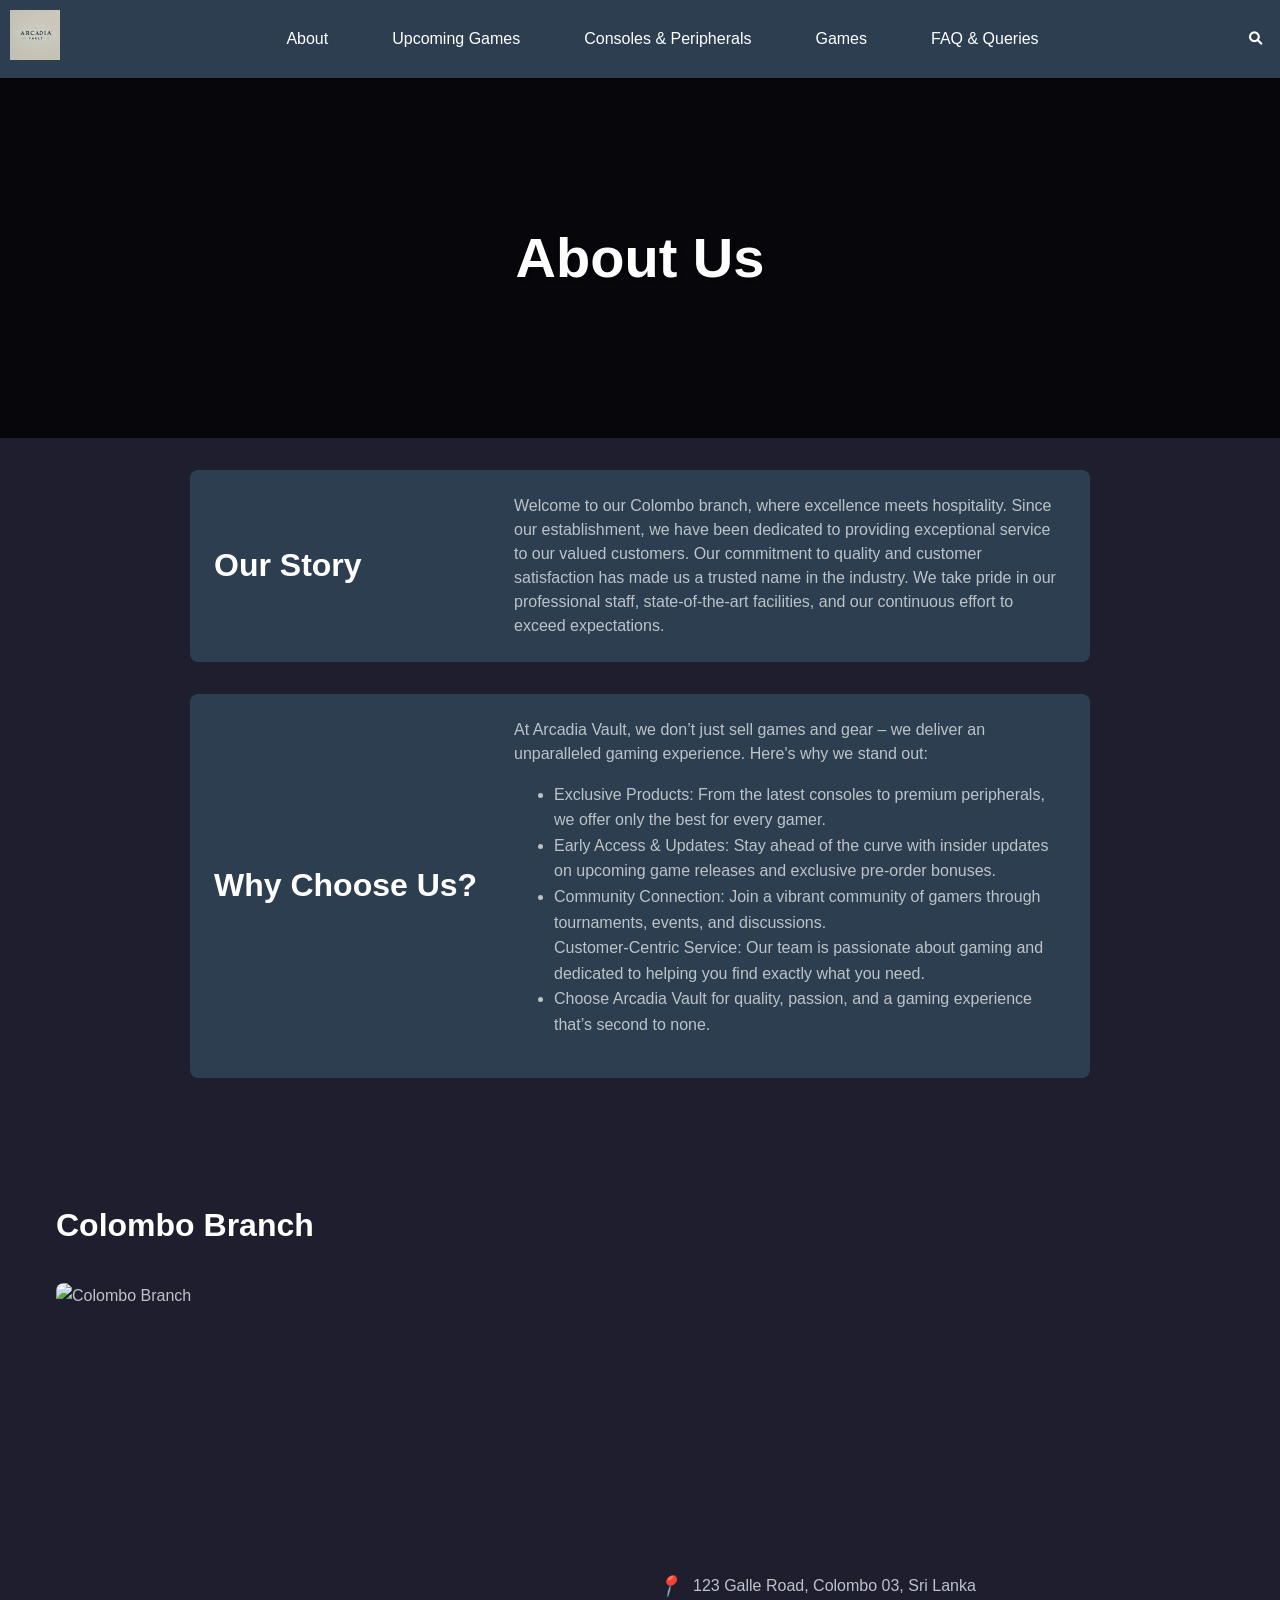
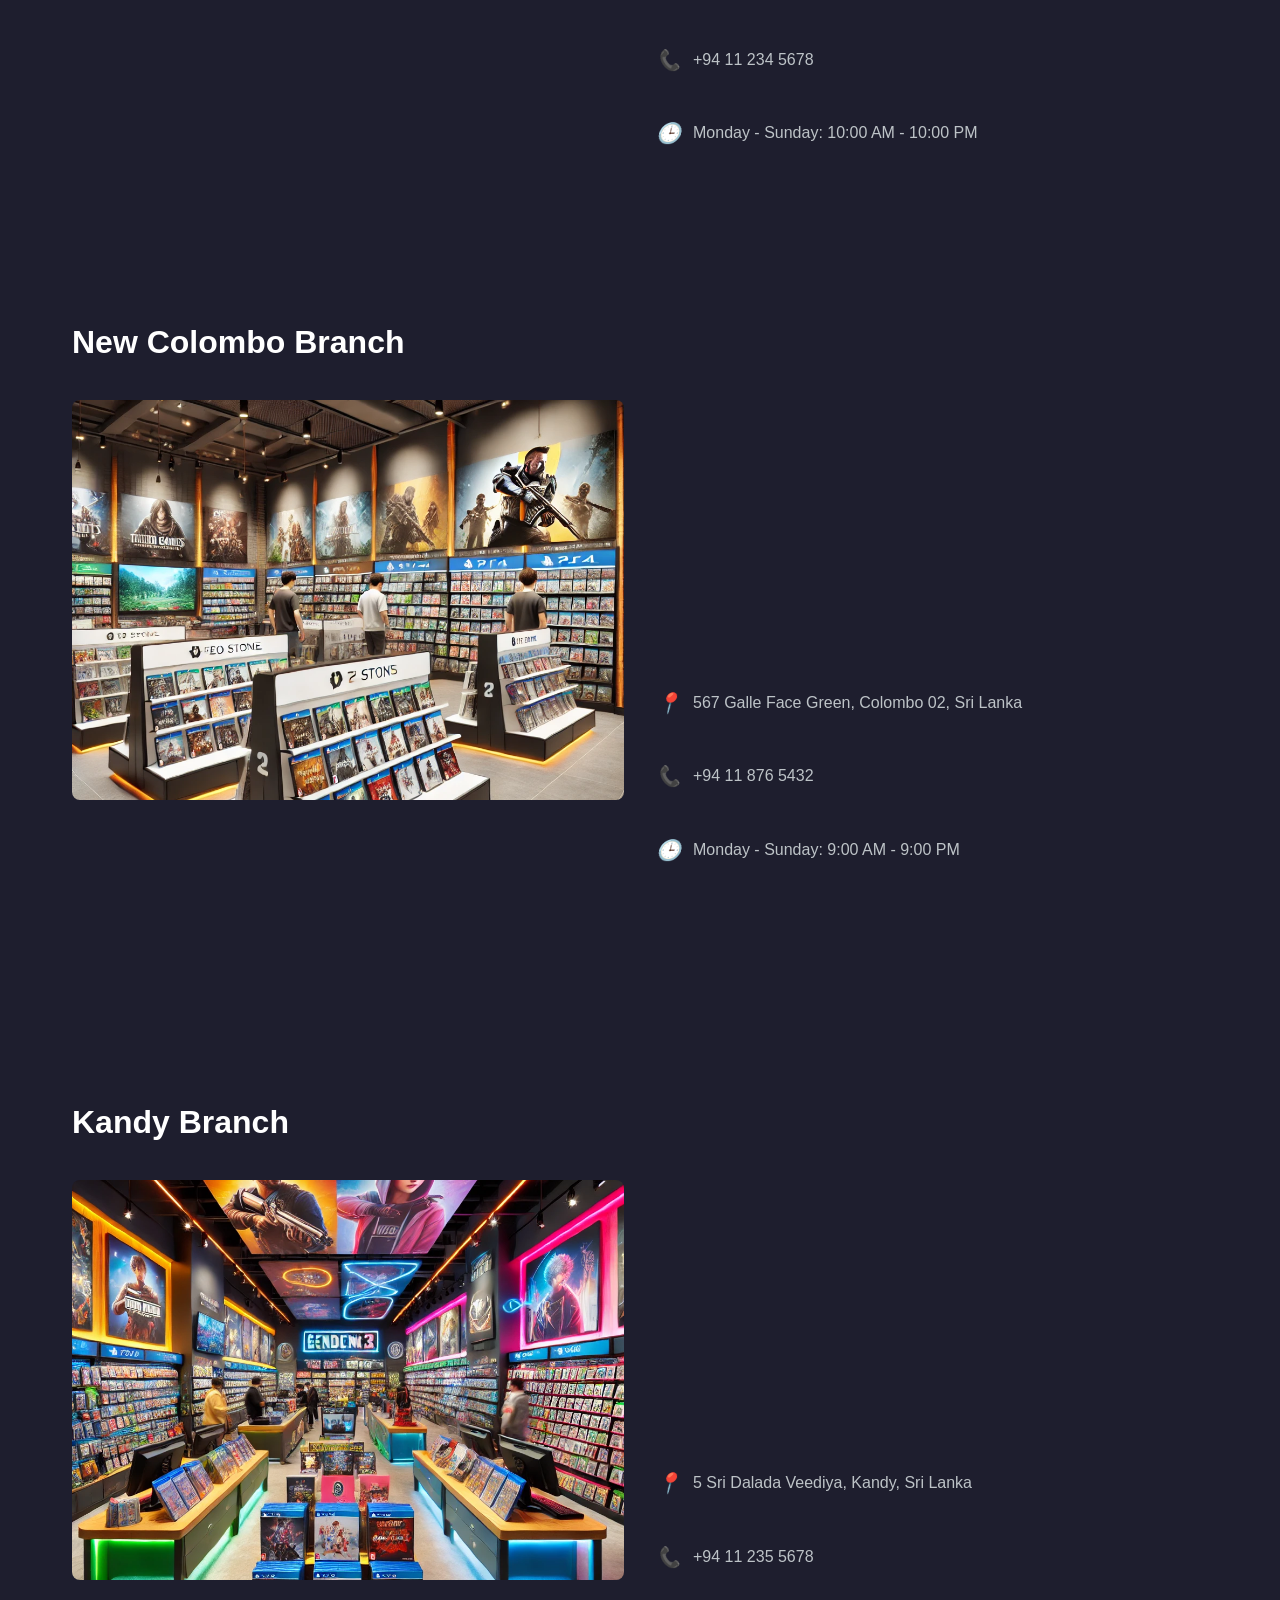
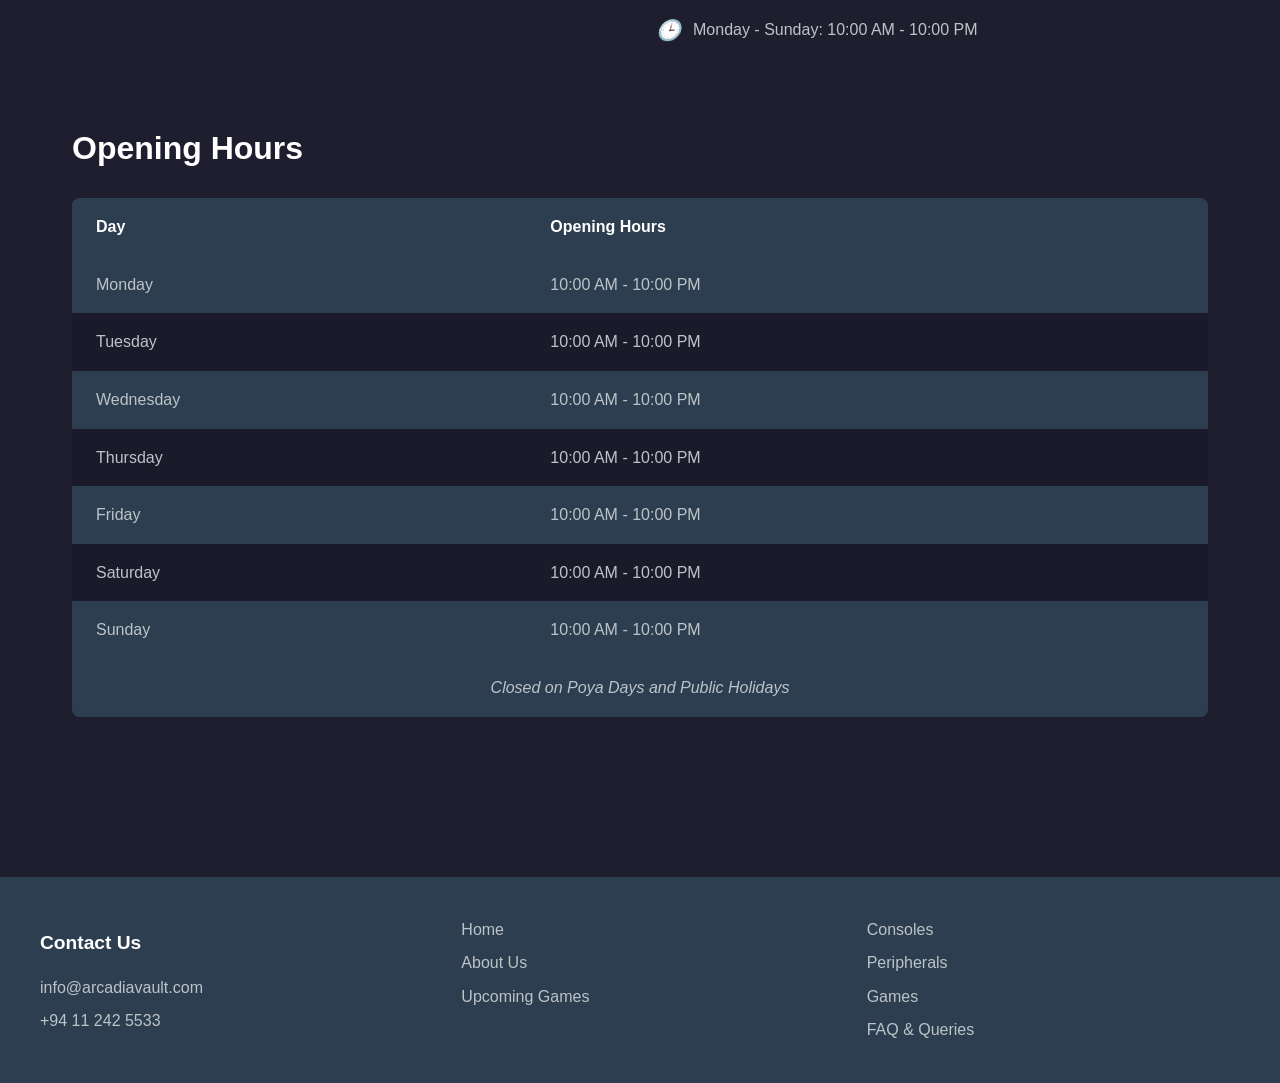
==== commit 55e2a795: "Update aboutus.html" ====
--- a/aboutus.html
+++ b/aboutus.html
@@ -104,7 +104,7 @@
             <div class="branch-info">
                 <!-- Branch Image -->
                 <div class="branch-image">
-                    <img src="images/outlet1.png" alt="Colombo Branch">
+                    <img src="https://github.com/mehrxn-cmd/Arcadia_vault/blob/main/images/outlet1.png" alt="Colombo Branch">
                 </div>
 
 
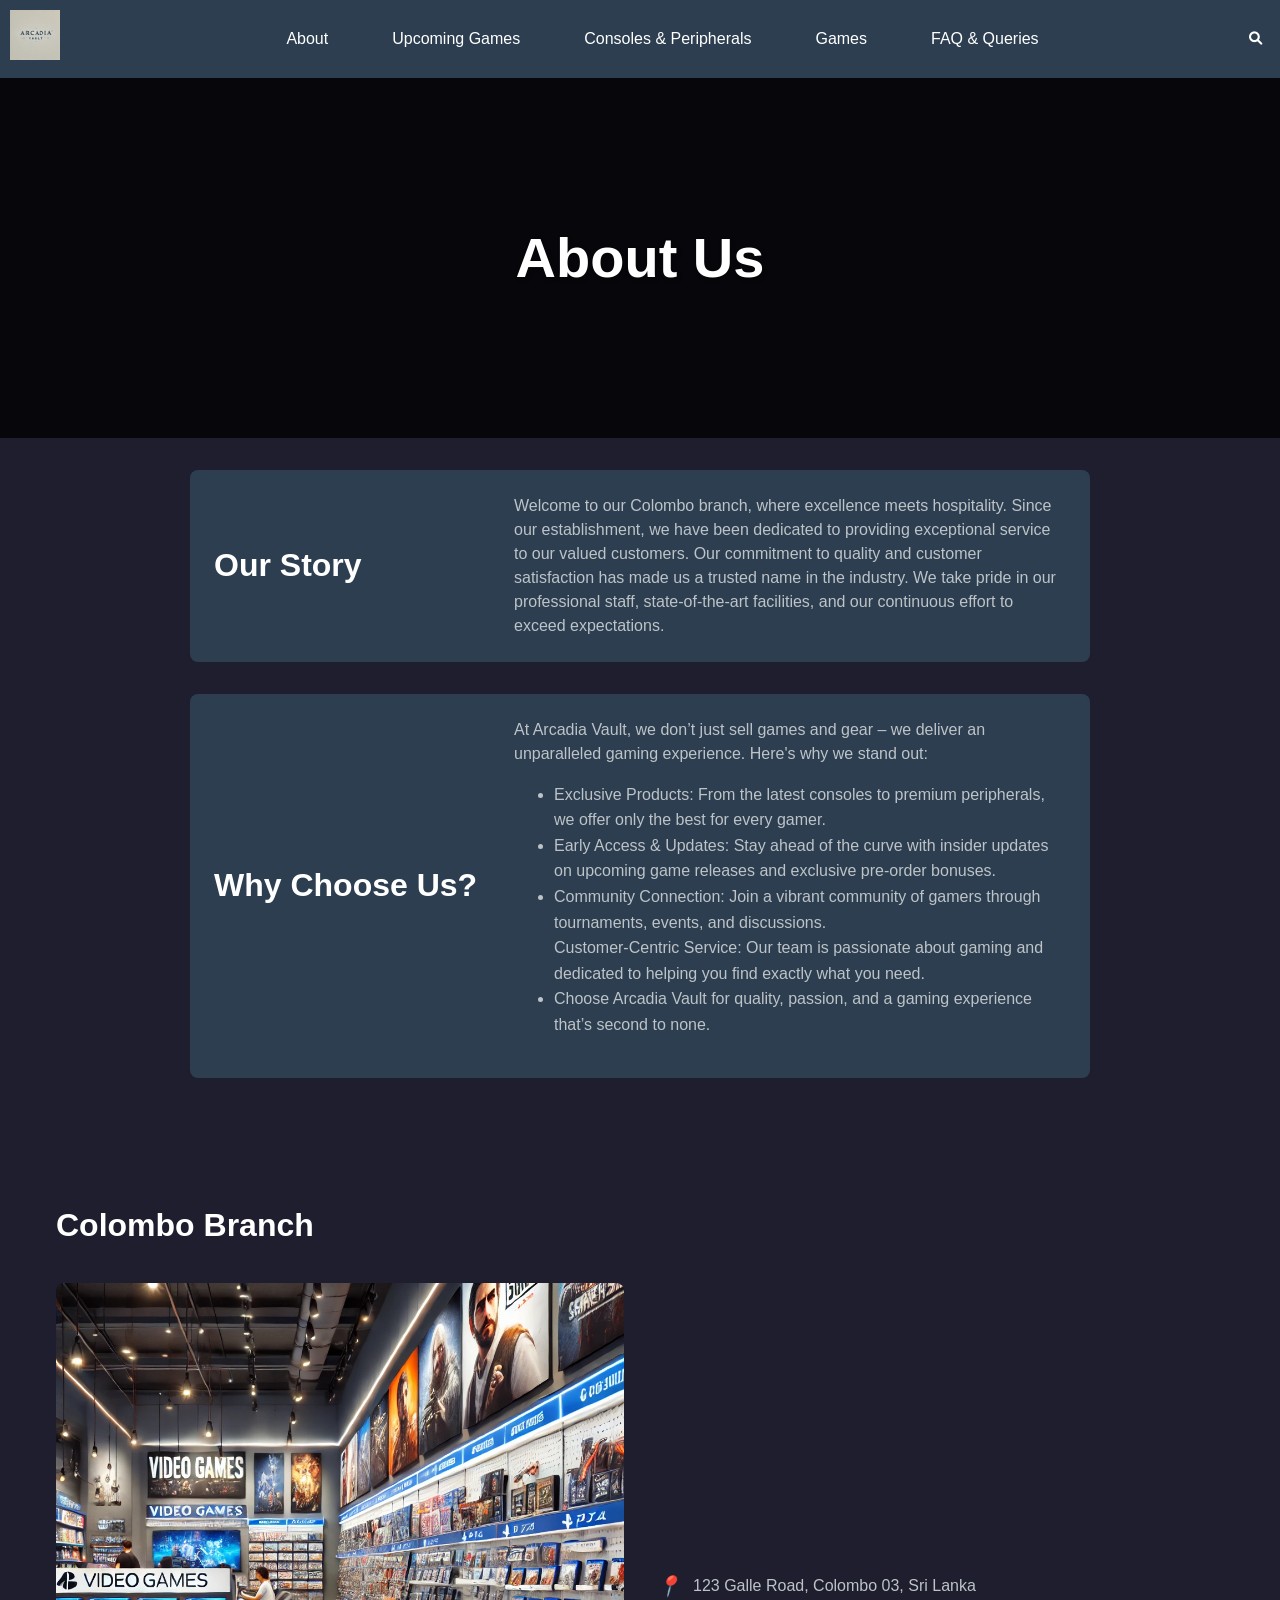
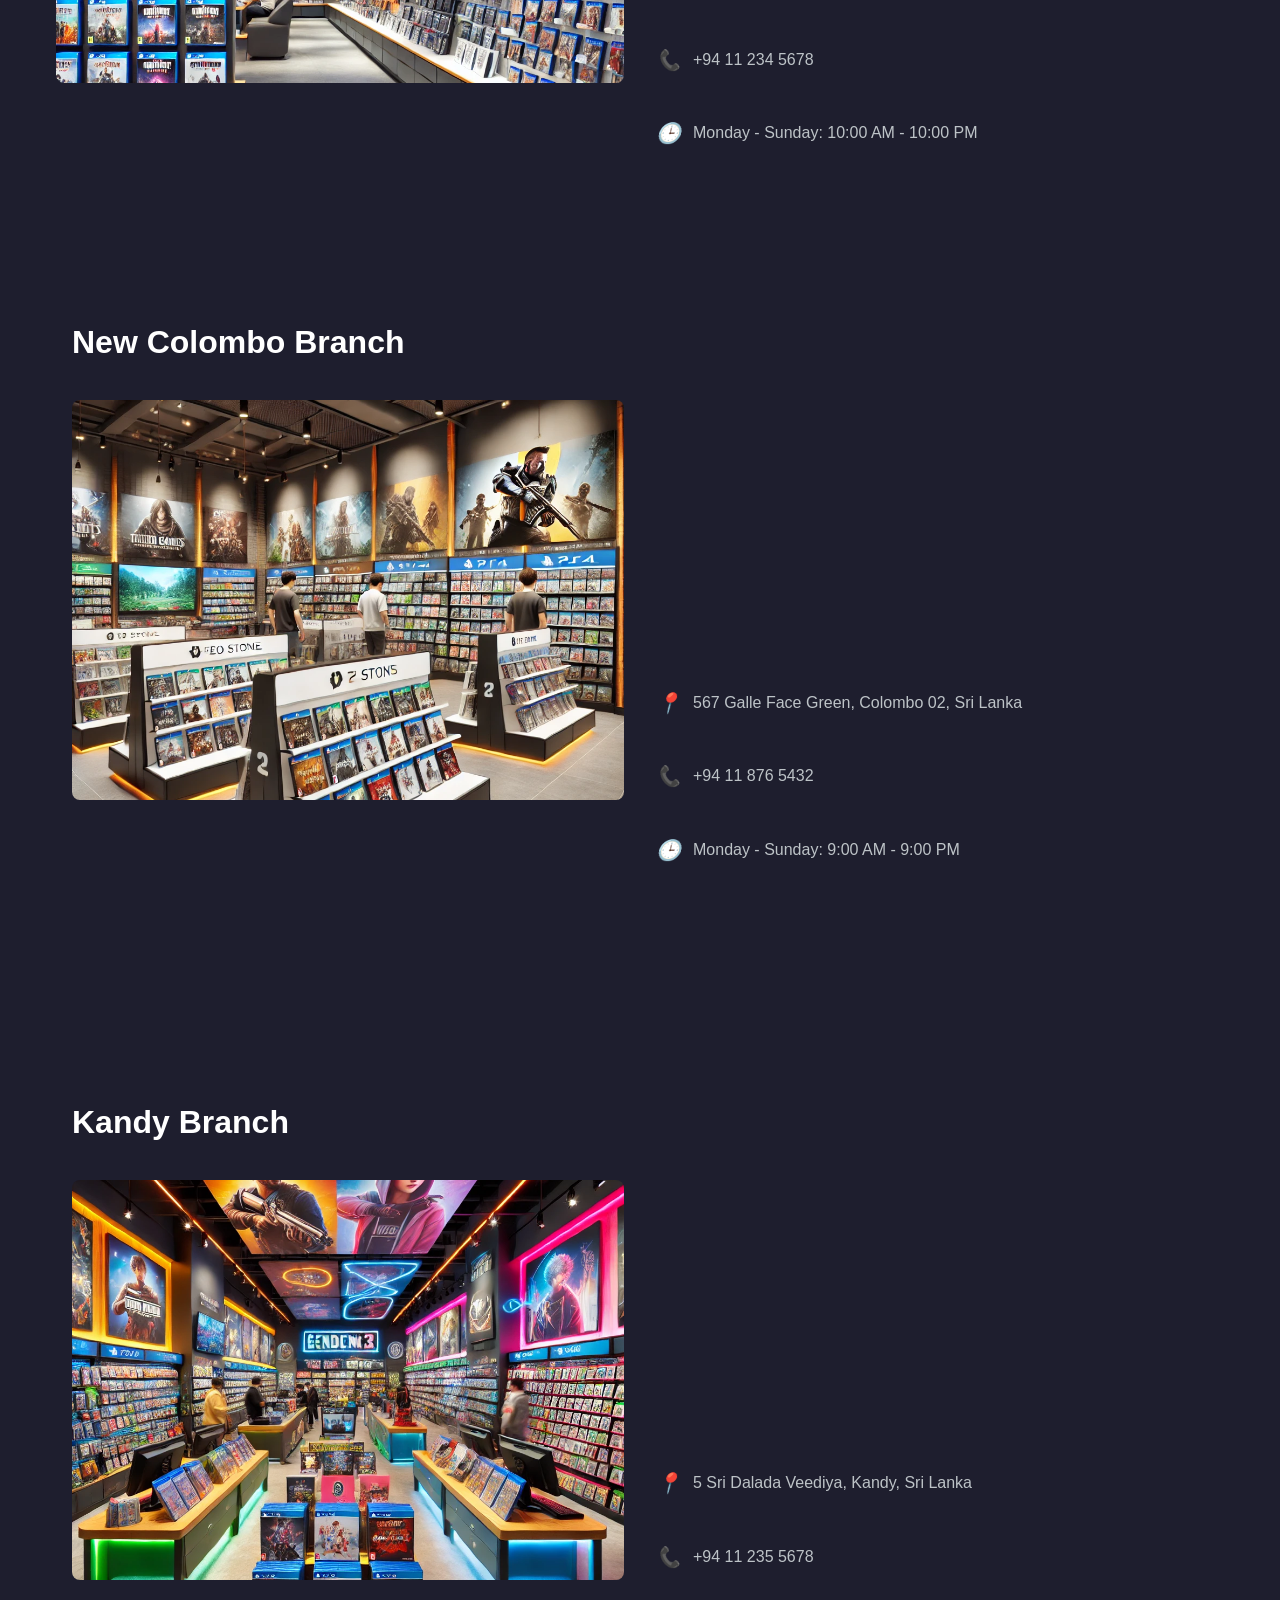
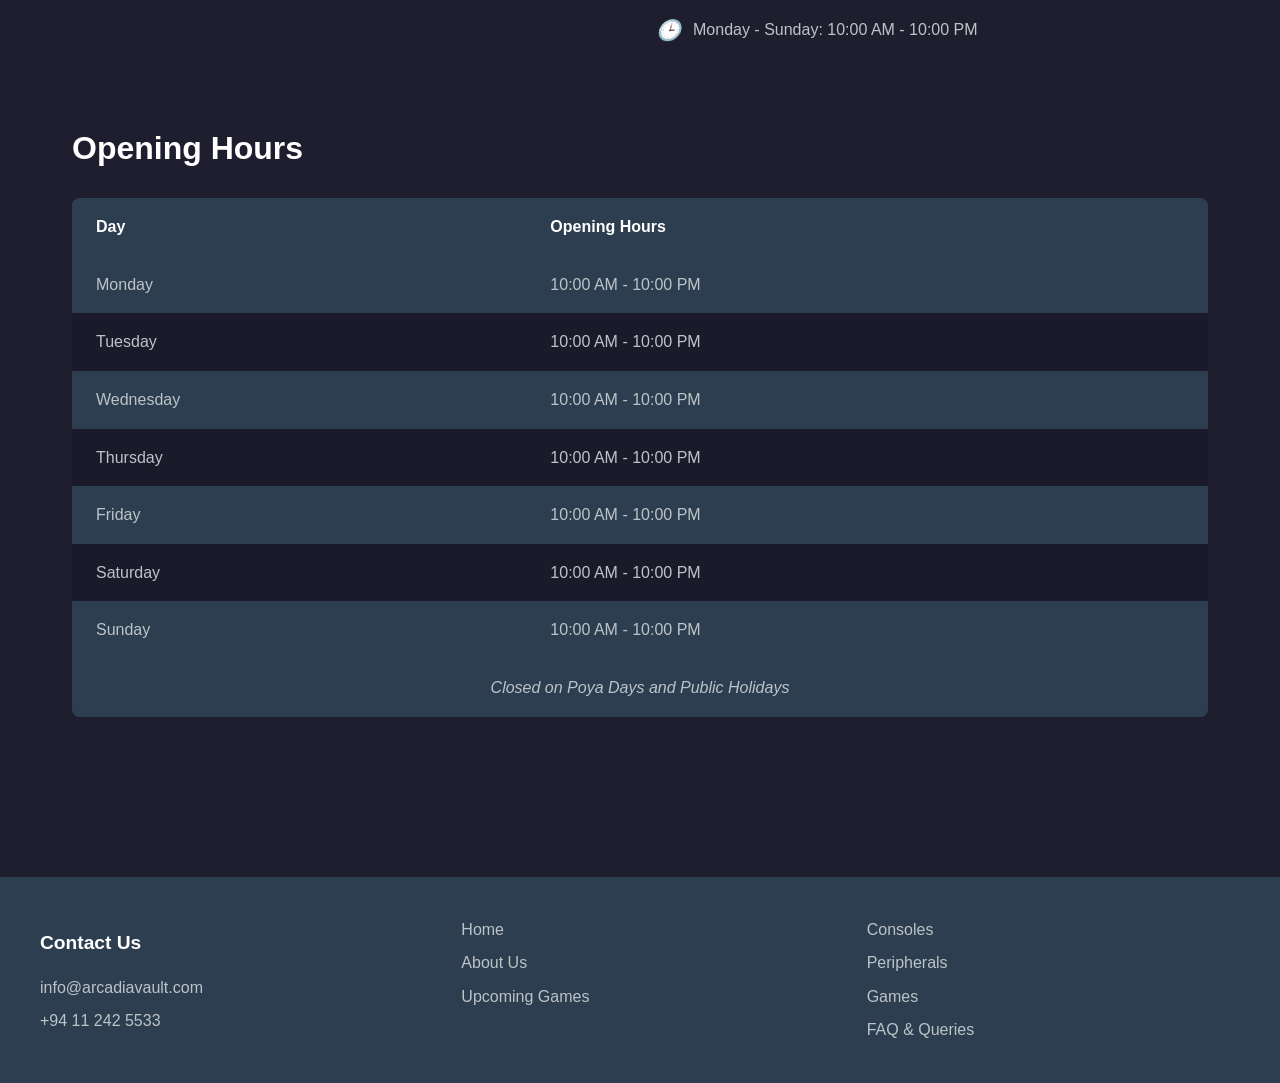
==== commit 44d0cae6: "Update aboutus.html" ====
--- a/aboutus.html
+++ b/aboutus.html
@@ -104,7 +104,7 @@
             <div class="branch-info">
                 <!-- Branch Image -->
                 <div class="branch-image">
-                    <img src="https://github.com/mehrxn-cmd/Arcadia_vault/blob/main/images/outlet1.png" alt="Colombo Branch">
+                    <img src="images/outlet1.png" alt="Colombo Branch">
                 </div>
 
 
